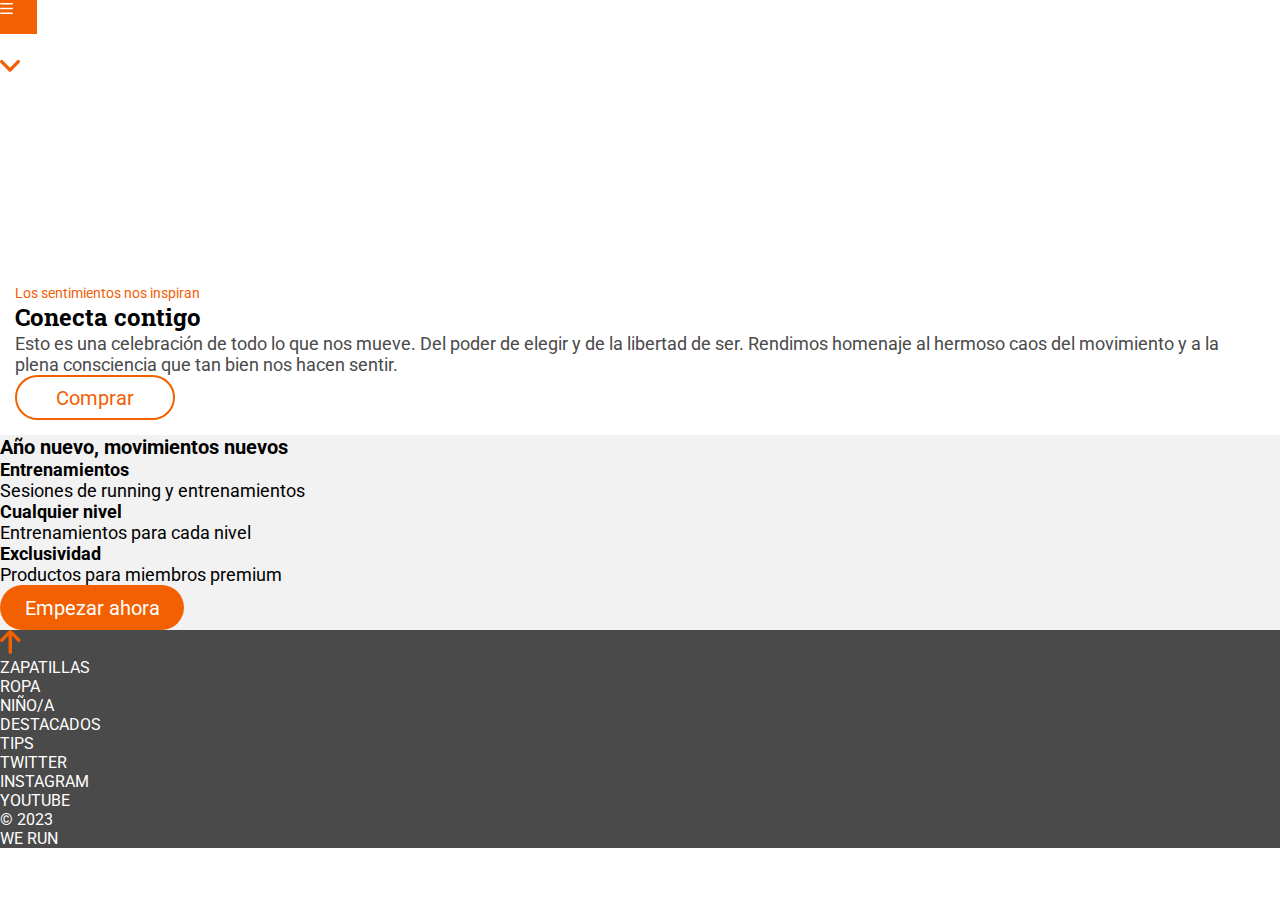
==== docs/index.html @ 023f64e9 "Deployed new version of the page to production" ====
<!DOCTYPE html>
<html lang="es">

<head>
    <meta charset="UTF-8">
    <meta name="viewport" content="width=device-width, initial-scale=1.0">
    <link rel="preconnect" href="https://fonts.googleapis.com">
    <link rel="preconnect" href="https://fonts.gstatic.com" crossorigin>
    <link href="https://fonts.googleapis.com/css2?family=Roboto+Slab:wght@700&family=Roboto:wght@300;400&display=swap"
        rel="stylesheet">
    
    
    <title>We love run</title>
  <link rel="stylesheet" href="./assets/index-9b8978bf.css">
</head>

<body>
    <header class="header">
    <nav class="header__nav">
        <img class="header__nav--img" src="./images/ico-menu.svg" alt="ico-menu">
    </nav>
    <div class="header__div">
        <h1 class="header__div--h1">Hasta un 50% de descuento</h1>
        <p class="header__div--p">Ya están aqui las ofertas de fin de temporada</p>
        <a href="#" class="circleTop"><img src="./images/ico-scroll-down.svg" alt="ico-scroll-down"></a>
    </div>
   
</header>
    <main>
        <section class="section">
    <div class="section__div">
        <p class="section__div--se">Los sentimientos nos inspiran</p>
        <h2 class="section__div--h2">Conecta contigo</h2>
        <p class="section__div--p">Esto es una celebración de todo lo que nos mueve. Del poder de elegir y de la libertad de ser. Rendimos homenaje al hermoso caos del movimiento y a la plena consciencia que tan bien nos hacen sentir.
        </p>
        <div class="section__div--a">
            <a href="#">Comprar</a>
        </div>
        
    </div>
</section>
        <section class="sectiontwo">
    <div class="box">
        <h3 class="box__h3">Año nuevo, movimientos nuevos</h3>
    </div>    
    <div class="box">
    <h4 class="box__h4">Entrenamientos</h4>
    <p class="box__p">Sesiones de running y entrenamientos</p>
</div>
    <div class="box">
    <h4 class="box__h4">Cualquier nivel</h4>
    <p class="box__p">Entrenamientos para cada nivel</p>
</div>
    <div class="box">
    <h4 class="box__h4">Exclusividad</h4>
    <p class="box__p">Productos para miembros premium</p>
</div>
    <div class="buttom">
        <a class="buttom__a" href="#">Empezar ahora</a>
    </div>
</section>

    </main>

    <footer class="footer">
    <div>
        <img src="./images/ico-arrow.svg" alt="ico-arrow">
    </div>
    <div>
        <ul>
            <li>Zapatillas</li>
            <li>Ropa</li>
            <li>Niño/a</li>
            <li>Destacados</li>
            <li>Tips</li>
        </ul>
    </div>
    <div>
        <ul>
            <li>Twitter</li>
            <li>Instagram</li>
            <li>YouTube</li>
        </ul>
    </div>
    <div>
        <p> &copy; 2023</p>
        <p>we run</p>
    </div>
</footer>

</body>

</html>
---- docs/assets/index-9b8978bf.css ----
*{box-sizing:border-box;margin:0;padding:0}.header{background-image:url(../images/cover.jpeg);background-size:cover;height:30vh;display:flex;flex-direction:column;justify-content:space-between}.header__nav{background-color:#f26002;height:34px;width:37px;position:fixed}.header__nav--img{height:11px}.header__div{height:fit-content;display:flex;flex-direction:column;color:#fff}.header__div--h1{font-family:Roboto Slab,serif;text-transform:uppercase;font-size:30px}.header__div--p{font-family:Roboto,sans-serif}.circleTop{background-color:#fff;height:37px;width:36px;border-radius:50%}.section{font-family:Roboto,sans-serif}.section__div{padding:15px}.section__div--se{color:#f26002;font-size:14px}.section__div--h2{font-family:Roboto Slab,serif;font-size:24px}.section__div--p{font-size:18px;color:#4a4a4a}.section__div--a{text-decoration:none;border:2px solid #f26002;border-radius:22.5px;height:45px;width:160px;display:flex;justify-content:center}.section__div--a>a{text-decoration:none;align-self:center;color:#f26002;font-size:20px}.sectiontwo{background-color:#f2f2f2}.box{font-family:Roboto,sans-serif;font-size:18px}.box__h3{font-size:20px}.buttom{width:184px;height:45px;background-color:#f26002;border-radius:22.5px;display:flex;justify-content:center;align-items:center}.buttom__a{text-decoration:none;color:#fff;font-family:Roboto,sans-serif;font-size:20px}.footer{background-color:#4a4a4a;color:#fff;font-family:Roboto,sans-serif;text-transform:uppercase}
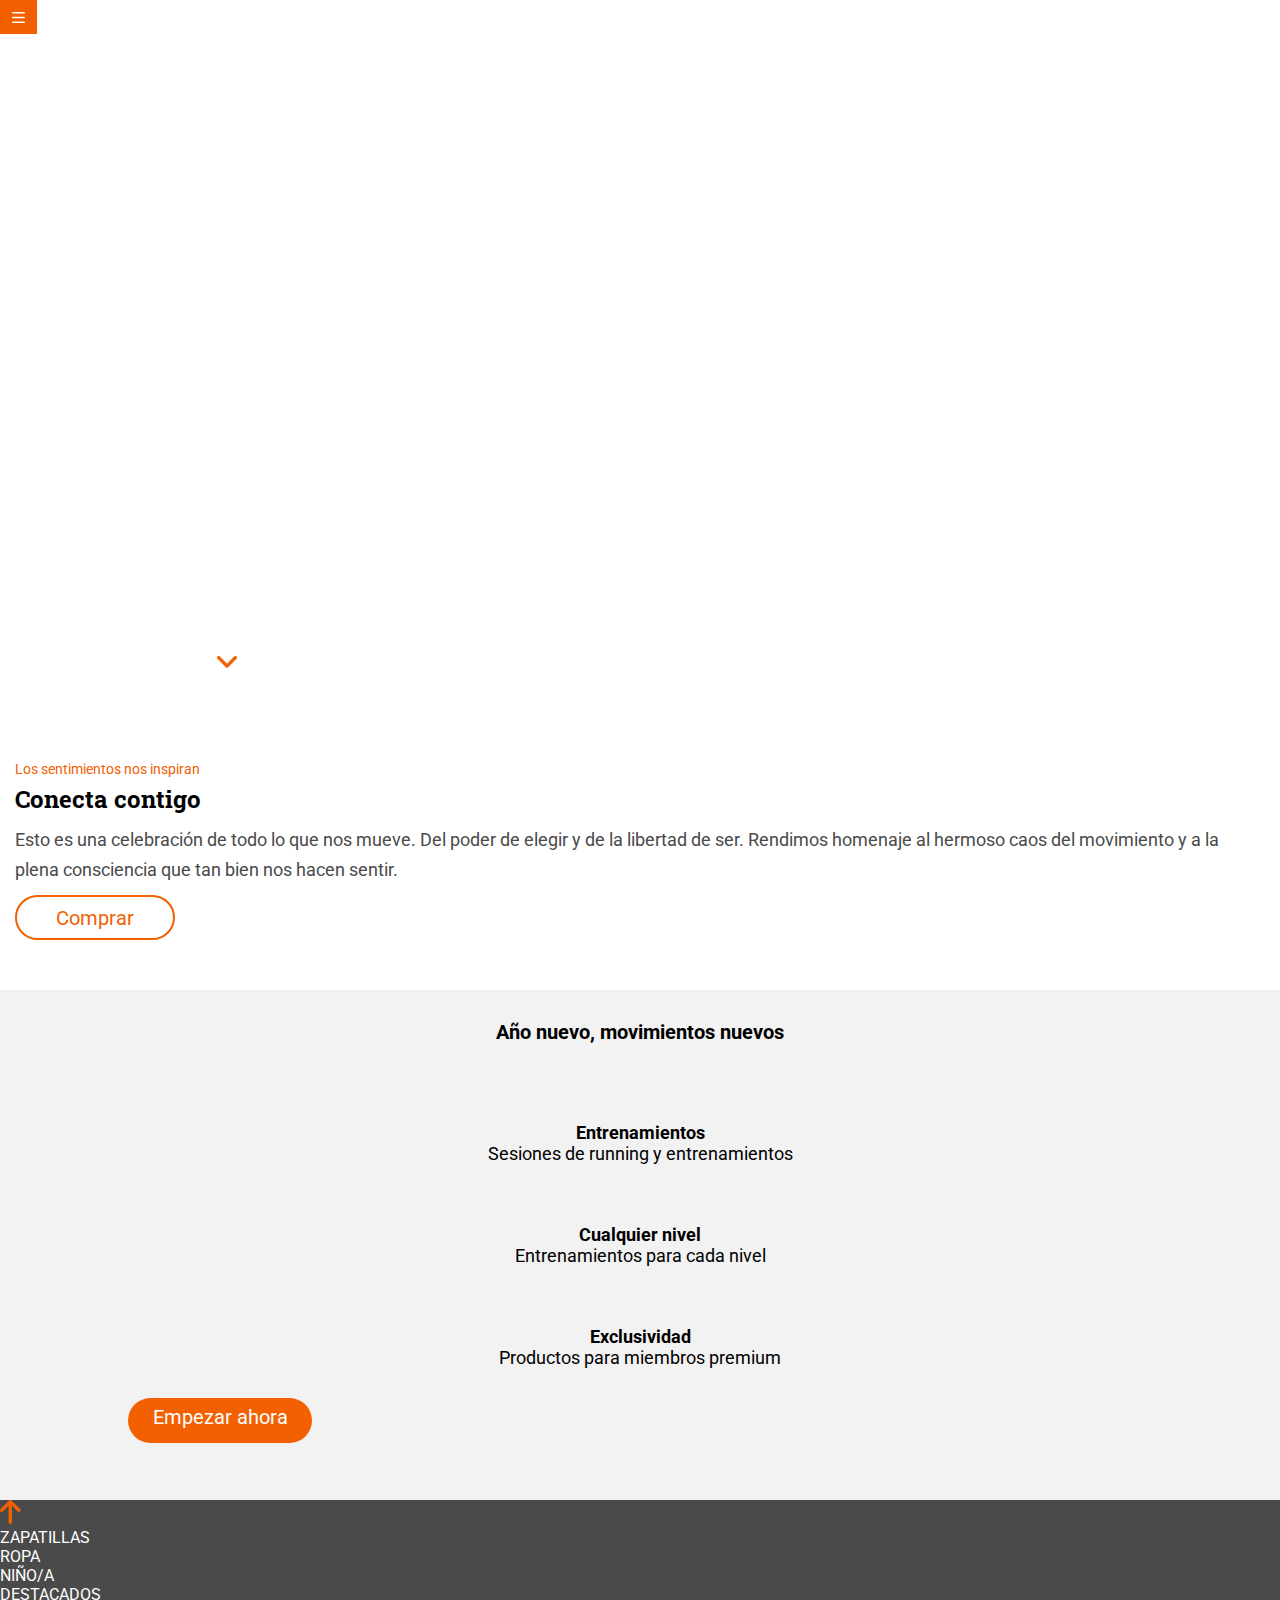
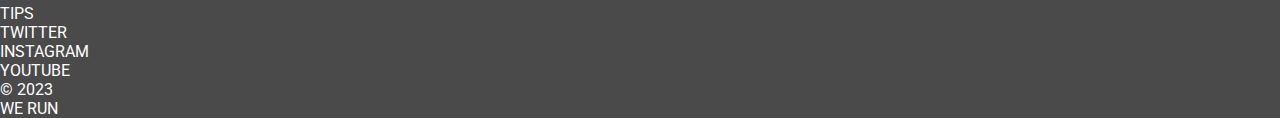
==== commit e2e84e4c: "Deployed new version of the page to production" ====
--- a/docs/index.html
+++ b/docs/index.html
@@ -9,9 +9,8 @@
     <link href="https://fonts.googleapis.com/css2?family=Roboto+Slab:wght@700&family=Roboto:wght@300;400&display=swap"
         rel="stylesheet">
     
-    
     <title>We love run</title>
-  <link rel="stylesheet" href="./assets/index-9b8978bf.css">
+  <link rel="stylesheet" href="./assets/index-42318f76.css">
 </head>
 
 <body>
@@ -22,9 +21,8 @@
     <div class="header__div">
         <h1 class="header__div--h1">Hasta un 50% de descuento</h1>
         <p class="header__div--p">Ya están aqui las ofertas de fin de temporada</p>
-        <a href="#" class="circleTop"><img src="./images/ico-scroll-down.svg" alt="ico-scroll-down"></a>
-    </div>
-   
+        <a href="https://adalab.es" class="circleTop"><img src="./images/ico-scroll-down.svg" alt="ico-scroll-down"></a>
+    </div>   
 </header>
     <main>
         <section class="section">
--- a/docs/assets/index-42318f76.css
+++ b/docs/assets/index-42318f76.css
@@ -0,0 +1 @@
+*{box-sizing:border-box;margin:0;padding:0}.header{background-image:url(../images/cover.jpeg);background-size:320%;background-position:40% 70%;background-repeat:no-repeat;display:flex;height:80vh}.header__nav{background-color:#f26002;height:34px;width:37px;position:fixed;display:flex;align-items:center;justify-content:center;align-self:baseline}.header__nav--img{height:11px}.header__div{color:#fff;display:flex;flex-direction:column;align-items:center;justify-content:flex-end;text-align:center;gap:15px}.header__div--h1{font-family:Roboto Slab,serif;text-transform:uppercase;font-size:30px;line-height:50px}.header__div--p{font-family:Roboto,sans-serif;line-height:20px}.circleTop{background-color:#fff;line-height:40px;height:37px;width:36px;border-radius:50%;margin-bottom:40px}.section{font-family:Roboto,sans-serif}.section__div{padding:34px 15px 50px;line-height:30px}.section__div--se{color:#f26002;font-size:14px}.section__div--h2{font-family:Roboto Slab,serif;font-size:24px;margin-bottom:11px}.section__div--p{font-size:18px;color:#4a4a4a}.section__div--a{text-decoration:none;border:2px solid #f26002;border-radius:22.5px;height:45px;width:160px;display:flex;justify-content:center;margin-top:10px}.section__div--a>a{text-decoration:none;align-self:center;color:#f26002;font-size:20px}.sectiontwo{background-color:#f2f2f2;display:grid;grid-template-columns:10% 1fr 10%;grid-template-rows:1fr 1fr 1fr 1fr 1fr;text-align:center}.box{grid-column:2/3;font-family:Roboto,sans-serif;padding:30px;font-size:18px}.box__h3{font-size:20px}.buttom{width:184px;height:45px;background-color:#f26002;border-radius:22.5px;grid-column:2/3;display:grid;grid-template-columns:5px 1fr 5px;grid-template-rows:7px 1fr 2px}.buttom__a{grid-column:2/3;grid-row:2/3;text-decoration:none;color:#fff;font-family:Roboto,sans-serif;font-size:20px}.footer{background-color:#4a4a4a;color:#fff;font-family:Roboto,sans-serif;text-transform:uppercase}
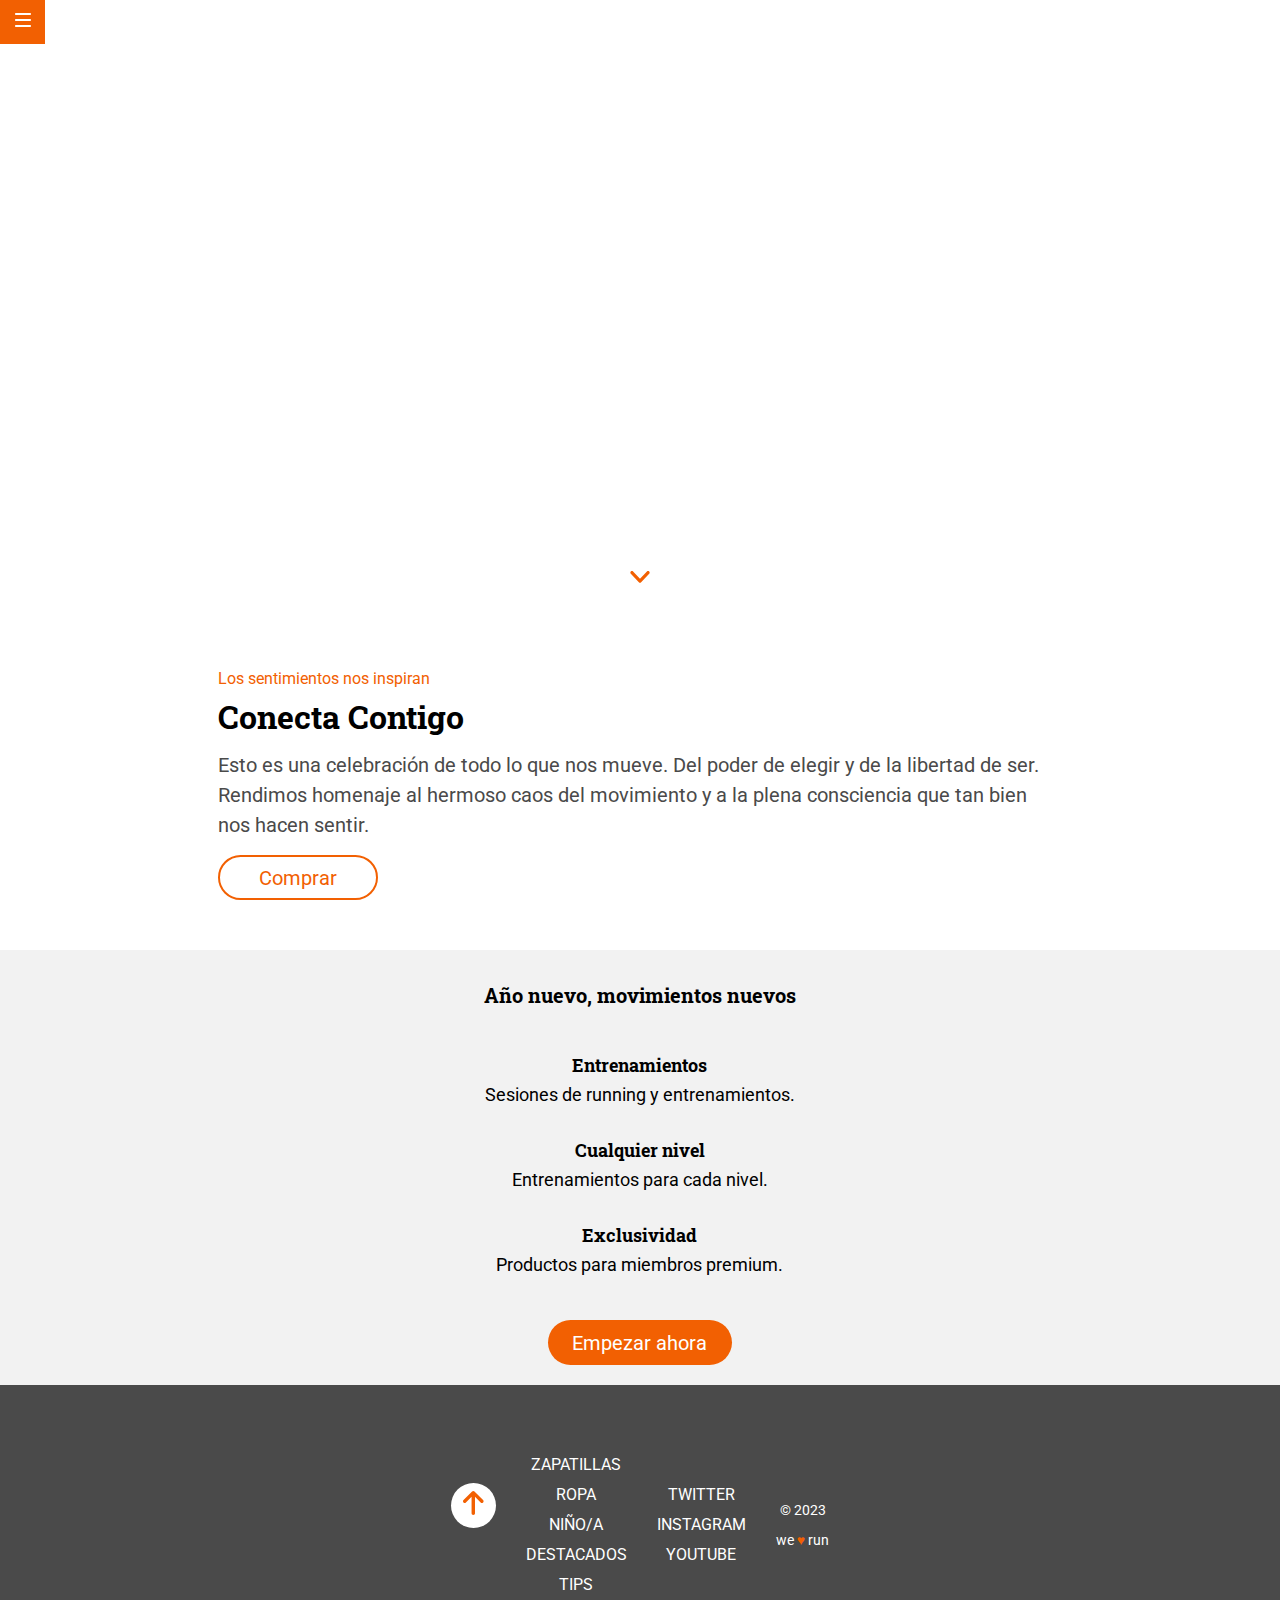
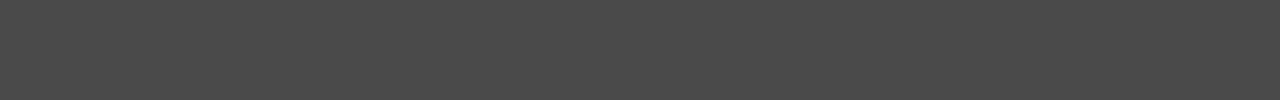
==== commit 534142dd: "Deployed new version of the page to production" ====
--- a/docs/index.html
+++ b/docs/index.html
@@ -10,21 +10,24 @@
         rel="stylesheet">
     
     <title>We love run</title>
-  <link rel="stylesheet" href="./assets/index-42318f76.css">
+  <link rel="stylesheet" href="./assets/index-a5584171.css">
 </head>
 
 <body>
     <header class="header">
     <nav class="header__nav">
-        <img class="header__nav--img" src="./images/ico-menu.svg" alt="ico-menu">
-    </nav>
-    <div class="header__div">
-        <h1 class="header__div--h1">Hasta un 50% de descuento</h1>
-        <p class="header__div--p">Ya están aqui las ofertas de fin de temporada</p>
-        <a href="https://adalab.es" class="circleTop"><img src="./images/ico-scroll-down.svg" alt="ico-scroll-down"></a>
-    </div>   
+        <a href="https://adalab.es" target="_blank"><img class="header__nav--img" src="./images/ico-menu.svg" alt="ico-menu"></a>
+    </nav> 
 </header>
     <main>
+        <section class="sectionhero" id="sectionheroid">
+    <div class="sectionhero__div">
+        <h1 class="sectionhero__div--h1">Hasta un 50% de descuento</h1>
+        <p class="sectionhero__div--p">Ya están aqui las ofertas de fin de temporada</p>
+        <a href="#section-two" class="sectionhero__div--circleTop"><img src="./images/ico-scroll-down.svg"
+                alt="ico-scroll-down" class="imgArrowTop"></a>
+    </div>
+</section>
         <section class="section">
     <div class="section__div">
         <p class="section__div--se">Los sentimientos nos inspiran</p>
@@ -32,57 +35,73 @@
         <p class="section__div--p">Esto es una celebración de todo lo que nos mueve. Del poder de elegir y de la libertad de ser. Rendimos homenaje al hermoso caos del movimiento y a la plena consciencia que tan bien nos hacen sentir.
         </p>
         <div class="section__div--a">
-            <a href="#">Comprar</a>
-        </div>
-        
+            <a href="https://adalab.es">Comprar</a>
+        </div>        
     </div>
 </section>
-        <section class="sectiontwo">
+        <section class="sectiontwo" id="section-two">
     <div class="box">
         <h3 class="box__h3">Año nuevo, movimientos nuevos</h3>
     </div>    
     <div class="box">
     <h4 class="box__h4">Entrenamientos</h4>
-    <p class="box__p">Sesiones de running y entrenamientos</p>
+    <p class="box__p">Sesiones de running y entrenamientos.</p>
 </div>
     <div class="box">
     <h4 class="box__h4">Cualquier nivel</h4>
-    <p class="box__p">Entrenamientos para cada nivel</p>
+    <p class="box__p">Entrenamientos para cada nivel.</p>
 </div>
     <div class="box">
     <h4 class="box__h4">Exclusividad</h4>
-    <p class="box__p">Productos para miembros premium</p>
+    <p class="box__p">Productos para miembros premium.</p>
 </div>
-    <div class="buttom">
-        <a class="buttom__a" href="#">Empezar ahora</a>
+    <div class="box">
+        <div class="box__buttom">
+            <a class="box__buttom--a" href="https://adalab.es">Empezar ahora</a>
+        </div>        
     </div>
 </section>
 
     </main>
 
     <footer class="footer">
-    <div>
-        <img src="./images/ico-arrow.svg" alt="ico-arrow">
+    <div class="circlebottom">
+        <a href="#sectionheroid" class="circlebottom__arrow"><img src="./images/ico-arrow.svg" alt="ico-arrow"></a>
     </div>
-    <div>
-        <ul>
+
+    <ul class="footer__cage">
+        <a class="footer__cage--alink" href="https://adalab.es" target="_blank">
             <li>Zapatillas</li>
+        </a>
+        <a class="footer__cage--alink" href="https://adalab.es" target="_blank">
             <li>Ropa</li>
+        </a>
+        <a class="footer__cage--alink" href="https://adalab.es" target="_blank">
             <li>Niño/a</li>
+        </a>
+        <a class="footer__cage--alink" href="https://adalab.es" target="_blank">
             <li>Destacados</li>
+        </a>
+        <a class="footer__cage--alink" href="https://adalab.es" target="_blank">
             <li>Tips</li>
-        </ul>
-    </div>
-    <div>
-        <ul>
+        </a>
+    </ul>
+
+    <ul class="footer__cage">
+        <a class="footer__cage--alink" href="https://adalab.es" target="_blank">
             <li>Twitter</li>
+        </a>
+        <a class="footer__cage--alink" href="https://adalab.es" target="_blank">
             <li>Instagram</li>
+        </a>
+        <a class="footer__cage--alink" href="https://adalab.es" target="_blank">
             <li>YouTube</li>
-        </ul>
-    </div>
-    <div>
-        <p> &copy; 2023</p>
-        <p>we run</p>
+        </a>
+    </ul>
+
+    <div class="footer__cage">
+        <p class="footer__cage--p"> &copy;  2023</p>
+        <p class="footer__cage--p">we <span class="heart">&#x2665;</span> run</p>
     </div>
 </footer>
 
--- a/docs/assets/index-a5584171.css
+++ b/docs/assets/index-a5584171.css
@@ -0,0 +1 @@
+*{box-sizing:border-box;margin:0;padding:0}.header__nav{background-color:#f26002;height:34px;width:37px;position:fixed;display:flex;align-items:center;justify-content:center}.header__nav--img{height:11px}@media (min-width: 321px){.header__nav--img{height:14px}}@media (min-width: 769px){.header__nav--img{height:14.3}}@media (min-width: 321px){.header__nav{height:44px;width:42px}}@media (min-width: 769px){.header__nav{width:45px}}.sectionhero{background-image:url(../images/cover.jpeg);background-size:cover;background-position:40% 40%;height:70vh;color:#fff;display:flex;align-items:flex-end;justify-content:center}.sectionhero__div{display:flex;flex-direction:column;align-items:center;justify-content:flex-end;text-align:center;flex-wrap:wrap;padding-bottom:30px}.sectionhero__div--h1{font-family:Roboto Slab,serif;text-transform:uppercase;font-size:30px;line-height:50px}@media (min-width: 768px){.sectionhero__div--h1{font-size:75px;line-height:100px}}@media (min-width: 1024px){.sectionhero__div--h1{font-size:100px;line-height:132px}}.sectionhero__div--p{font-family:Roboto,sans-serif;padding-bottom:15px;line-height:19px}@media (min-width: 768px){.sectionhero__div--p{font-size:24px;line-height:28px}}.sectionhero__div--circleTop{width:38px;height:35px;background-color:#fff;border-radius:50%;display:flex;justify-content:center;align-items:center;align-self:center;text-align:center}.sectionhero__div--circleTop>img{width:16px}@media (min-width: 768px){.sectionhero__div--circleTop>img{width:18.9px;height:11.7px}}@media (min-width: 1024px){.sectionhero__div--circleTop>img{width:20.5px;height:11.9px}}@media (min-width: 768px){.sectionhero__div--circleTop{width:42.5px;height:45px}}@media (min-width: 1024px){.sectionhero__div--circleTop{width:46.2px;height:45.9px}}.section{font-family:Roboto,sans-serif;padding-left:5px;display:flex;justify-content:center}@media (min-width: 768px){.section{padding:0 25px 0 20px}}.section__div{padding:34px 15px 50px;line-height:30px}@media (min-width: 768px){.section__div{width:690px}}@media (min-width: 1024px){.section__div{width:869px}}.section__div--se{color:#f26002;font-size:14px}@media (min-width: 768px){.section__div--se{font-size:16px;line-height:30px}}.section__div--h2{font-family:Roboto Slab,serif;font-size:24px;margin-bottom:11px;text-transform:capitalize}@media (min-width: 768px){.section__div--h2{font-size:32px;line-height:45px}}.section__div--p{font-size:18px;color:#4a4a4a;padding-bottom:5px}@media (min-width: 768px){.section__div--p{font-size:20px;line-height:30px}}.section__div--a{text-decoration:none;border:2px solid #f26002;border-radius:22.5px;height:45px;width:160px;display:flex;justify-content:center;margin-top:10px}.section__div--a>a{text-decoration:none;align-self:center;color:#f26002;font-size:20px}.sectiontwo{background-color:#f2f2f2;display:grid;grid-template-columns:15% 1fr 15%;grid-template-rows:1fr 1fr 1fr 1fr 1fr;text-align:center;padding-bottom:10px}@media (min-width: 320px){.sectiontwo{grid-template-columns:1fr 1fr 1fr;grid-template-rows:1fr 1fr 1fr}}.box{grid-column:2/3;font-family:Roboto,sans-serif;padding:10px;font-size:18px;line-height:30px;text-align:center}.box__h3{font-size:20px;font-family:Roboto Slab,serif;margin-top:20px}.box__h4{font-family:Roboto Slab,serif;margin-top:5px}@media (min-width: 320px){.box__h4{grid-row:1/4}}.box__buttom{grid-column:2/3;display:flex;align-items:center;justify-content:center;margin-top:20px}.box__buttom--a{text-decoration:none;color:#fff;font-size:20px;width:184px;height:45px;background-color:#f26002;border-radius:22.5px;display:flex;align-items:center;justify-content:center}.footer{background-color:#4a4a4a;color:#fff;font-family:Roboto,sans-serif;text-transform:uppercase;text-align:center;display:flex;flex-direction:column;align-items:center;line-height:30px;gap:30px;padding-bottom:35px}@media (min-width: 321px){.footer{height:35vh;flex-direction:row;justify-content:center}}.footer__cage{display:flex;flex-direction:column}.footer__cage--alink{text-decoration:none;color:#fff}.footer__cage--alink>li{list-style:none}.footer__cage--p{font-size:14px;text-transform:lowercase}.circlebottom{width:45px;height:45px;background-color:#fff;border-radius:50%;display:flex;justify-content:center;align-items:center;transform:translateY(-20px)}.circlebottom__arrow{padding-top:5px;align-self:center}.heart{color:#f26002}
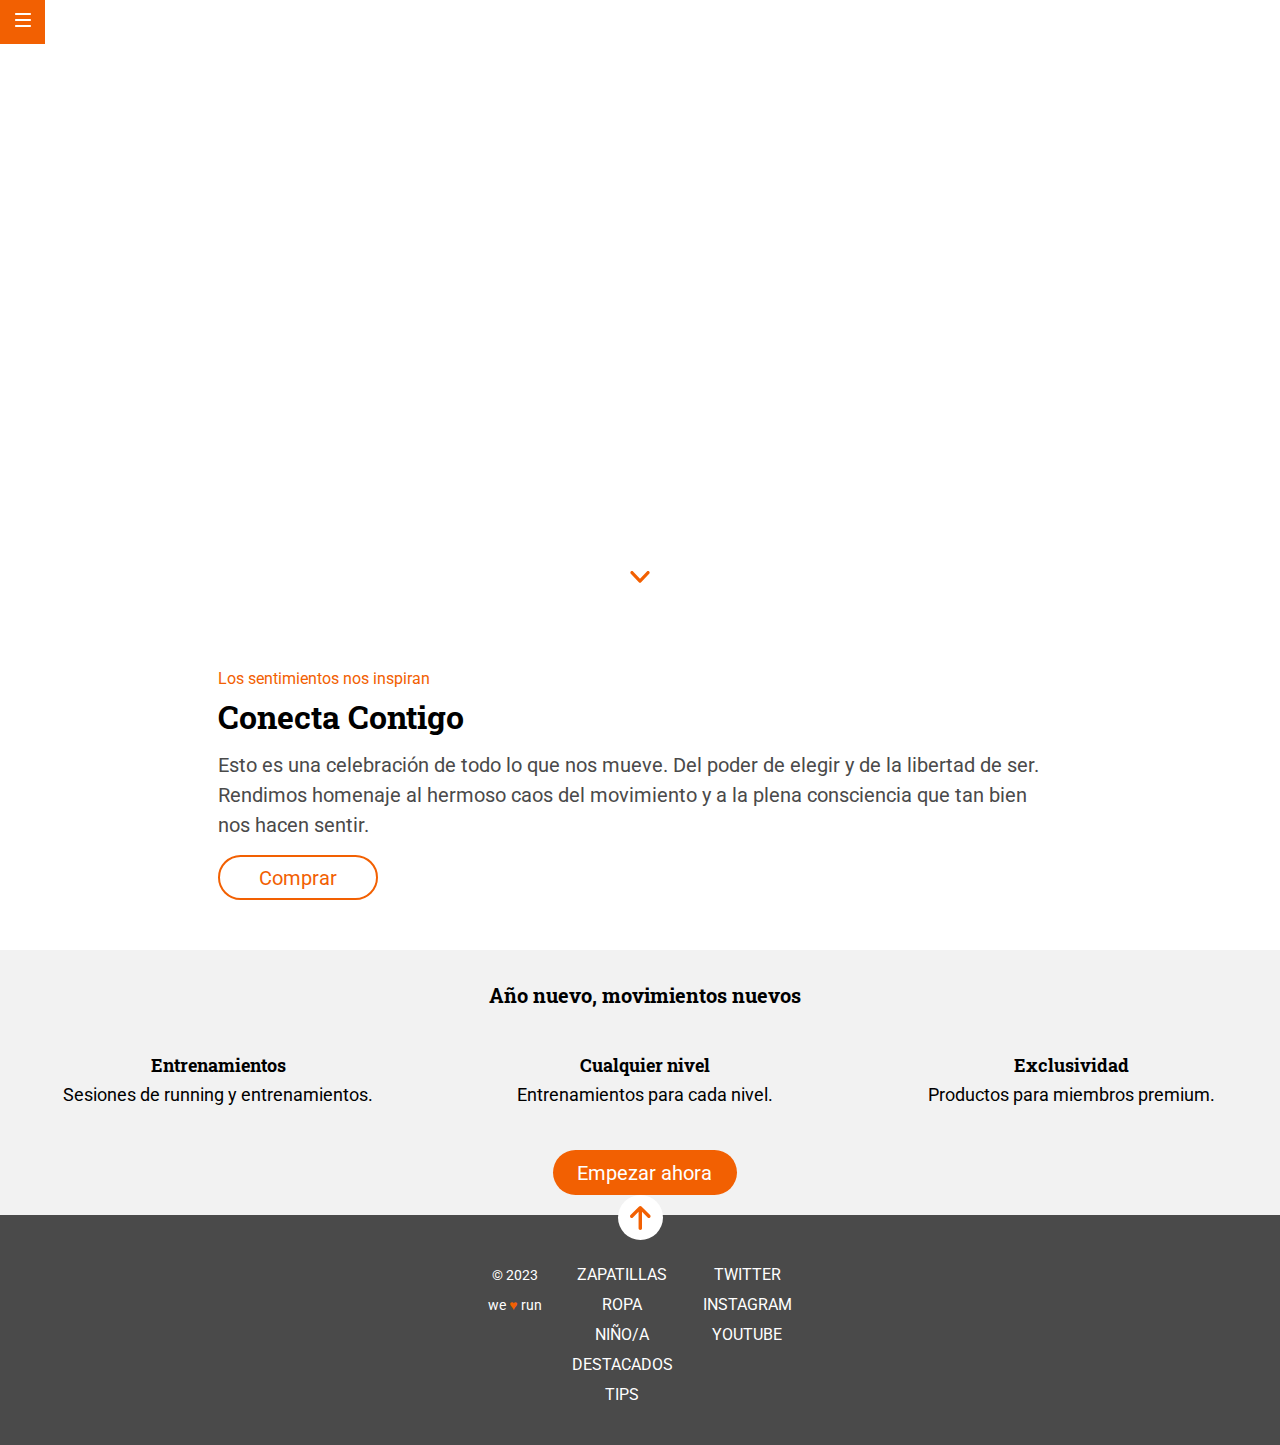
==== commit bbe75549: "Deployed new version of the page to production" ====
--- a/docs/index.html
+++ b/docs/index.html
@@ -10,7 +10,7 @@
         rel="stylesheet">
     
     <title>We love run</title>
-  <link rel="stylesheet" href="./assets/index-a5584171.css">
+  <link rel="stylesheet" href="./assets/index-1c870975.css">
 </head>
 
 <body>
@@ -40,22 +40,22 @@
     </div>
 </section>
         <section class="sectiontwo" id="section-two">
-    <div class="box">
+    <div class="box gridone">
         <h3 class="box__h3">Año nuevo, movimientos nuevos</h3>
     </div>    
-    <div class="box">
+    <div class="box gridtwo">
     <h4 class="box__h4">Entrenamientos</h4>
     <p class="box__p">Sesiones de running y entrenamientos.</p>
 </div>
-    <div class="box">
+    <div class="box gridtwo">
     <h4 class="box__h4">Cualquier nivel</h4>
     <p class="box__p">Entrenamientos para cada nivel.</p>
 </div>
-    <div class="box">
+    <div class="box gridtwo">
     <h4 class="box__h4">Exclusividad</h4>
     <p class="box__p">Productos para miembros premium.</p>
 </div>
-    <div class="box">
+    <div class="box gridthree">
         <div class="box__buttom">
             <a class="box__buttom--a" href="https://adalab.es">Empezar ahora</a>
         </div>        
@@ -64,44 +64,46 @@
 
     </main>
 
-    <footer class="footer">
+    <footer class="bigfooter">
     <div class="circlebottom">
         <a href="#sectionheroid" class="circlebottom__arrow"><img src="./images/ico-arrow.svg" alt="ico-arrow"></a>
     </div>
+    <div class="footer">
 
-    <ul class="footer__cage">
-        <a class="footer__cage--alink" href="https://adalab.es" target="_blank">
-            <li>Zapatillas</li>
-        </a>
-        <a class="footer__cage--alink" href="https://adalab.es" target="_blank">
-            <li>Ropa</li>
-        </a>
-        <a class="footer__cage--alink" href="https://adalab.es" target="_blank">
-            <li>Niño/a</li>
-        </a>
-        <a class="footer__cage--alink" href="https://adalab.es" target="_blank">
-            <li>Destacados</li>
-        </a>
-        <a class="footer__cage--alink" href="https://adalab.es" target="_blank">
-            <li>Tips</li>
-        </a>
-    </ul>
+        <ul class="footer__cage">
+            <a class="footer__cage--alink" href="https://adalab.es" target="_blank">
+                <li>Zapatillas</li>
+            </a>
+            <a class="footer__cage--alink" href="https://adalab.es" target="_blank">
+                <li>Ropa</li>
+            </a>
+            <a class="footer__cage--alink" href="https://adalab.es" target="_blank">
+                <li>Niño/a</li>
+            </a>
+            <a class="footer__cage--alink" href="https://adalab.es" target="_blank">
+                <li>Destacados</li>
+            </a>
+            <a class="footer__cage--alink" href="https://adalab.es" target="_blank">
+                <li>Tips</li>
+            </a>
+        </ul>
 
-    <ul class="footer__cage">
-        <a class="footer__cage--alink" href="https://adalab.es" target="_blank">
-            <li>Twitter</li>
-        </a>
-        <a class="footer__cage--alink" href="https://adalab.es" target="_blank">
-            <li>Instagram</li>
-        </a>
-        <a class="footer__cage--alink" href="https://adalab.es" target="_blank">
-            <li>YouTube</li>
-        </a>
-    </ul>
+        <ul class="footer__cage">
+            <a class="footer__cage--alink" href="https://adalab.es" target="_blank">
+                <li>Twitter</li>
+            </a>
+            <a class="footer__cage--alink" href="https://adalab.es" target="_blank">
+                <li>Instagram</li>
+            </a>
+            <a class="footer__cage--alink" href="https://adalab.es" target="_blank">
+                <li>YouTube</li>
+            </a>
+        </ul>
 
-    <div class="footer__cage">
-        <p class="footer__cage--p"> &copy;  2023</p>
-        <p class="footer__cage--p">we <span class="heart">&#x2665;</span> run</p>
+        <div class="footer__cage order">
+            <p class="footer__cage--p"> &copy; 2023</p>
+            <p class="footer__cage--p">we <span class="heart">&#x2665;</span> run</p>
+        </div>
     </div>
 </footer>
 
--- a/docs/assets/index-1c870975.css
+++ b/docs/assets/index-1c870975.css
@@ -0,0 +1 @@
+*{box-sizing:border-box;margin:0;padding:0}.header__nav{background-color:#f26002;height:34px;width:37px;position:fixed;display:flex;align-items:center;justify-content:center}.header__nav--img{height:11px}@media (min-width: 321px){.header__nav--img{height:14px}}@media (min-width: 769px){.header__nav--img{height:14.3}}@media (min-width: 321px){.header__nav{height:44px;width:42px}}@media (min-width: 769px){.header__nav{width:45px}}.sectionhero{background-image:url(../images/cover.jpeg);background-size:cover;background-position:40% 40%;height:70vh;color:#fff;display:flex;align-items:flex-end;justify-content:center}.sectionhero__div{display:flex;flex-direction:column;align-items:center;justify-content:flex-end;text-align:center;flex-wrap:wrap;padding-bottom:30px}.sectionhero__div--h1{font-family:Roboto Slab,serif;text-transform:uppercase;font-size:30px;line-height:50px}@media (min-width: 768px){.sectionhero__div--h1{font-size:75px;line-height:100px}}@media (min-width: 1024px){.sectionhero__div--h1{font-size:100px;line-height:132px}}.sectionhero__div--p{font-family:Roboto,sans-serif;padding-bottom:15px;line-height:19px}@media (min-width: 768px){.sectionhero__div--p{font-size:24px;line-height:28px}}.sectionhero__div--circleTop{width:38px;height:35px;background-color:#fff;border-radius:50%;display:flex;justify-content:center;align-items:center;align-self:center;text-align:center}.sectionhero__div--circleTop>img{width:16px}@media (min-width: 768px){.sectionhero__div--circleTop>img{width:18.9px;height:11.7px}}@media (min-width: 1024px){.sectionhero__div--circleTop>img{width:20.5px;height:11.9px}}@media (min-width: 768px){.sectionhero__div--circleTop{width:42.5px;height:45px}}@media (min-width: 1024px){.sectionhero__div--circleTop{width:46.2px;height:45.9px}}.section{font-family:Roboto,sans-serif;padding-left:5px;display:flex;justify-content:center}@media (min-width: 768px){.section{padding:0 25px 0 20px}}.section__div{padding:34px 15px 50px;line-height:30px}@media (min-width: 768px){.section__div{width:690px}}@media (min-width: 1024px){.section__div{width:869px}}.section__div--se{color:#f26002;font-size:14px}@media (min-width: 768px){.section__div--se{font-size:16px;line-height:30px}}.section__div--h2{font-family:Roboto Slab,serif;font-size:24px;margin-bottom:11px;text-transform:capitalize}@media (min-width: 768px){.section__div--h2{font-size:32px;line-height:45px}}.section__div--p{font-size:18px;color:#4a4a4a;padding-bottom:5px}@media (min-width: 768px){.section__div--p{font-size:20px;line-height:30px}}.section__div--a{text-decoration:none;border:2px solid #f26002;border-radius:22.5px;height:45px;width:160px;display:flex;justify-content:center;margin-top:10px}.section__div--a>a{text-decoration:none;align-self:center;color:#f26002;font-size:20px}.sectiontwo{background-color:#f2f2f2;display:grid;grid-template-columns:1fr;grid-template-rows:1fr 1fr 1fr 1fr 1fr;text-align:center;padding-bottom:10px}@media (min-width: 768px){.sectiontwo{grid-template-columns:1fr 1fr 1fr;grid-template-rows:1fr 1fr 1fr}}.box{font-family:Roboto,sans-serif;padding:10px 40px 10px 50px;font-size:18px;line-height:30px;text-align:center}.box__h3{font-size:20px;font-family:Roboto Slab,serif;margin-top:20px}.box__h4{font-family:Roboto Slab,serif;margin-top:5px}.box__buttom{grid-column:2/3;display:flex;align-items:center;justify-content:center;margin-top:20px}.box__buttom--a{text-decoration:none;color:#fff;font-size:20px;width:184px;height:45px;background-color:#f26002;border-radius:22.5px;display:flex;align-items:center;justify-content:center}@media (min-width: 768px){.gridone{grid-column:2/3}.gridtwo{grid-row:2/3}.gridthree{grid-column:2/3}}.bigfooter{background-color:#4a4a4a;display:flex;flex-direction:column;align-items:center}.footer{color:#fff;font-family:Roboto,sans-serif;text-transform:uppercase;text-align:center;line-height:30px;gap:30px;padding-bottom:35px}@media (min-width: 768px){.footer{display:flex;flex-direction:row;justify-content:center}}.footer__cage{display:flex;flex-direction:column}.footer__cage--alink{text-decoration:none;color:#fff}.footer__cage--alink>li{list-style:none}.footer__cage--p{font-size:14px;text-transform:lowercase}@media (min-width: 768px){.order{order:-1}}.circlebottom{width:45px;height:45px;background-color:#fff;border-radius:50%;display:flex;justify-content:center;align-items:center;transform:translateY(-20px)}.circlebottom__arrow{padding-top:5px;align-self:center}.heart{color:#f26002}
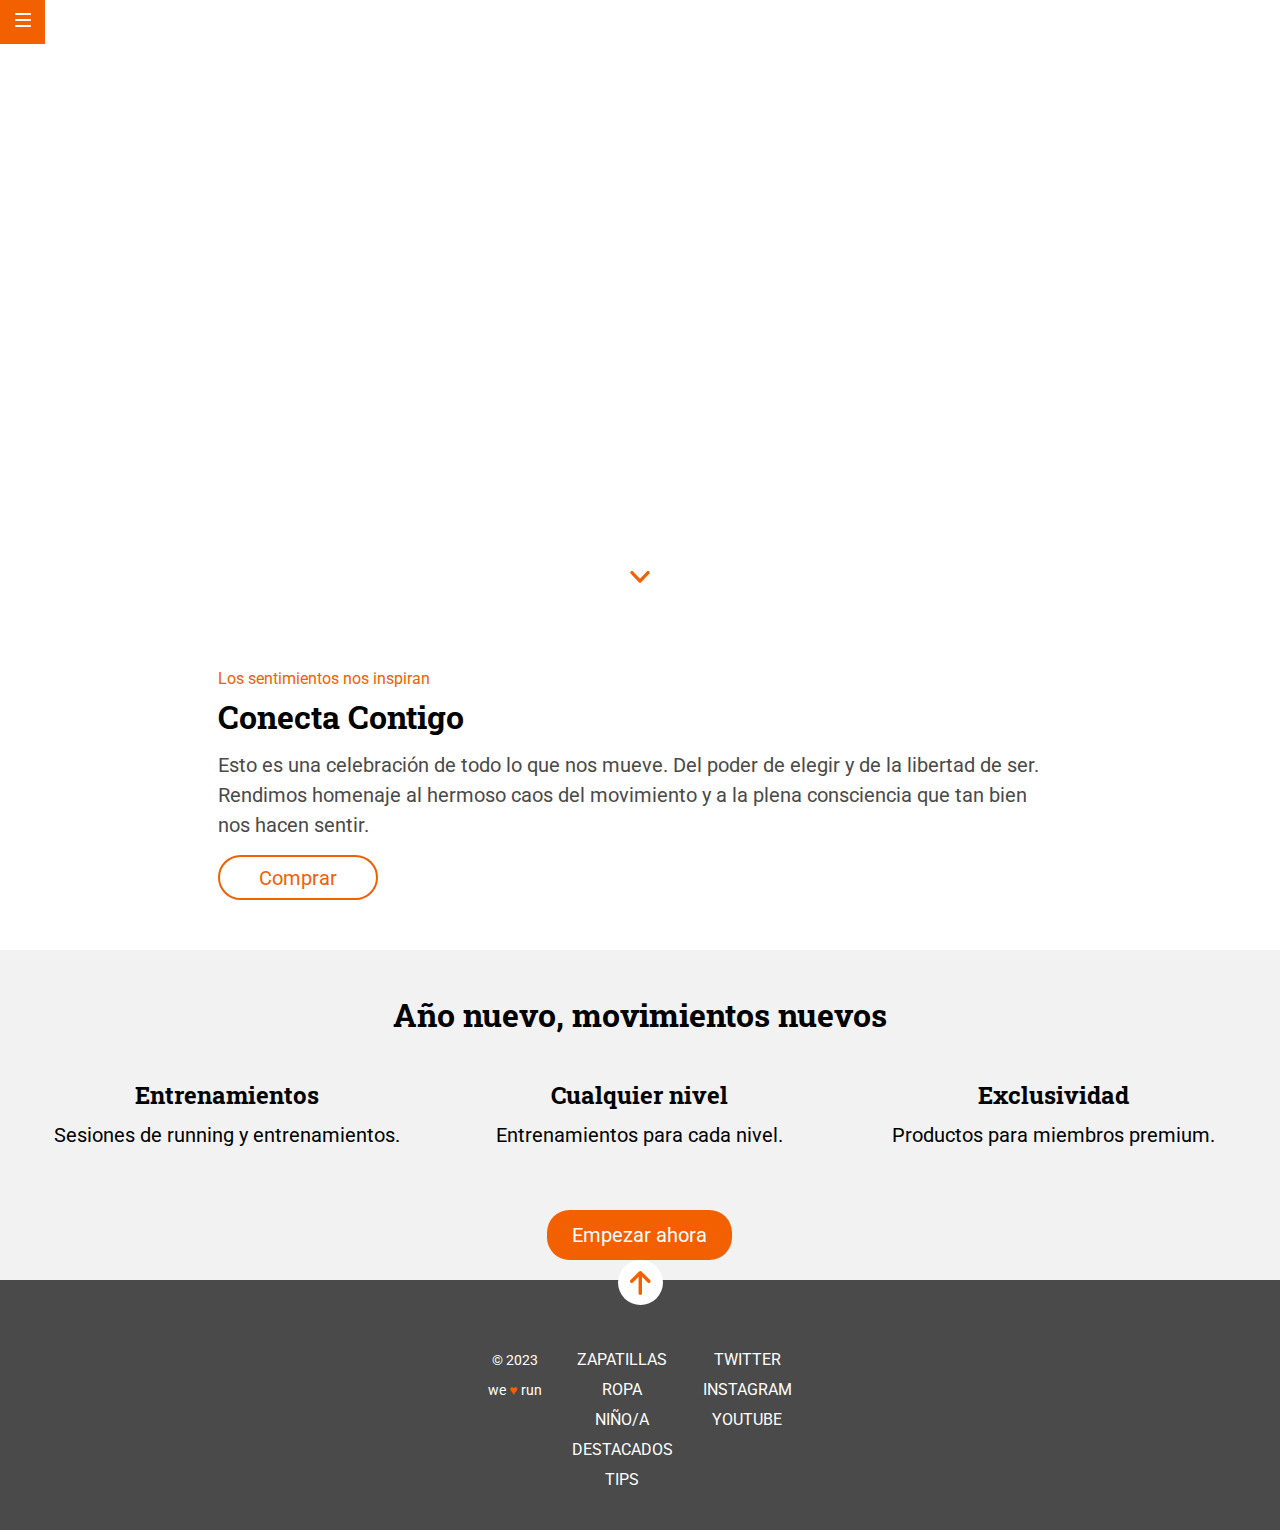
==== commit fae8fa03: "Deployed new version of the page to production" ====
--- a/docs/index.html
+++ b/docs/index.html
@@ -10,7 +10,7 @@
         rel="stylesheet">
     
     <title>We love run</title>
-  <link rel="stylesheet" href="./assets/index-1c870975.css">
+  <link rel="stylesheet" href="./assets/index-b7d2f366.css">
 </head>
 
 <body>
--- a/docs/assets/index-b7d2f366.css
+++ b/docs/assets/index-b7d2f366.css
@@ -0,0 +1 @@
+*{box-sizing:border-box;margin:0;padding:0}.header__nav{background-color:#f26002;height:34px;width:37px;position:fixed;display:flex;align-items:center;justify-content:center}.header__nav--img{height:11px}@media (min-width: 321px){.header__nav--img{height:14px}}@media (min-width: 769px){.header__nav--img{height:14.3}}@media (min-width: 321px){.header__nav{height:44px;width:42px}}@media (min-width: 769px){.header__nav{width:45px}}.sectionhero{background-image:url(../images/cover.jpeg);background-size:cover;background-position:40% 40%;height:70vh;color:#fff;display:flex;align-items:flex-end;justify-content:center}.sectionhero__div{display:flex;flex-direction:column;align-items:center;justify-content:flex-end;text-align:center;flex-wrap:wrap;padding-bottom:30px}.sectionhero__div--h1{font-family:Roboto Slab,serif;text-transform:uppercase;font-size:30px;line-height:50px}@media (min-width: 768px){.sectionhero__div--h1{font-size:75px;line-height:100px}}@media (min-width: 1024px){.sectionhero__div--h1{font-size:100px;line-height:132px}}.sectionhero__div--p{font-family:Roboto,sans-serif;padding-bottom:15px;line-height:19px}@media (min-width: 768px){.sectionhero__div--p{font-size:24px;line-height:28px}}.sectionhero__div--circleTop{width:38px;height:35px;background-color:#fff;border-radius:50%;display:flex;justify-content:center;align-items:center;align-self:center;text-align:center}.sectionhero__div--circleTop>img{width:16px}@media (min-width: 768px){.sectionhero__div--circleTop>img{width:18.9px;height:11.7px}}@media (min-width: 1024px){.sectionhero__div--circleTop>img{width:20.5px;height:11.9px}}@media (min-width: 768px){.sectionhero__div--circleTop{width:42.5px;height:45px}}@media (min-width: 1024px){.sectionhero__div--circleTop{width:46.2px;height:45.9px}}.section{font-family:Roboto,sans-serif;padding-left:5px;display:flex;justify-content:center}@media (min-width: 768px){.section{padding:0 25px 0 20px}}.section__div{padding:34px 15px 50px;line-height:30px}@media (min-width: 768px){.section__div{width:690px}}@media (min-width: 1024px){.section__div{width:869px}}.section__div--se{color:#f26002;font-size:14px}@media (min-width: 768px){.section__div--se{font-size:16px;line-height:30px}}.section__div--h2{font-family:Roboto Slab,serif;font-size:24px;margin-bottom:11px;text-transform:capitalize}@media (min-width: 768px){.section__div--h2{font-size:32px;line-height:45px}}.section__div--p{font-size:18px;color:#4a4a4a;padding-bottom:5px}@media (min-width: 768px){.section__div--p{font-size:20px;line-height:30px}}.section__div--a{text-decoration:none;border:2px solid #f26002;border-radius:22.5px;height:45px;width:160px;display:flex;justify-content:center;margin-top:10px}.section__div--a>a{text-decoration:none;align-self:center;color:#f26002;font-size:20px}.sectiontwo{background-color:#f2f2f2;display:grid;grid-template-columns:1fr;grid-template-rows:1fr 1fr 1fr 1fr 1fr;text-align:center;padding-bottom:10px}@media (min-width: 768px){.sectiontwo{grid-template-columns:1fr 1fr 1fr;grid-template-rows:1fr 1fr 1fr;padding:0 20px}}.box{font-family:Roboto,sans-serif;padding:10px 40px;font-size:18px;line-height:30px;text-align:center}@media (min-width: 768px){.box{padding:20px 0}}.box__h3{font-size:20px;font-family:Roboto Slab,serif;padding-top:10px}@media (min-width: 768px){.box__h3{font-size:28px}}@media (min-width: 1024px){.box__h3{font-size:32px}}.box__h4{font-family:Roboto Slab,serif}@media (min-width: 768px){.box__h4{font-size:24px}}@media (min-width: 768px){.box__p{font-size:20px;padding:10px 5px 0 8px}}@media (min-width: 1024px){.box__p{padding:10px 0 0}}.box__buttom{grid-column:2/3;display:flex;align-items:center;justify-content:center;margin-top:20px}.box__buttom--a{text-decoration:none;color:#fff;font-size:20px;height:45px;background-color:#f26002;border:25px solid #f26002;border-radius:22.5px;display:flex;align-items:center;justify-content:center}@media (min-width: 768px){.gridone{grid-column:span 3;padding-top:40px}.gridtwo{grid-row:2/3}.gridthree{grid-column:2/3}}.bigfooter{background-color:#4a4a4a;display:flex;flex-direction:column;align-items:center}.footer{color:#fff;font-family:Roboto,sans-serif;text-transform:uppercase;text-align:center;line-height:30px;display:flex;flex-direction:column;gap:30px;padding-top:20px;padding-bottom:35px}@media (min-width: 768px){.footer{flex-direction:row;justify-content:center}}.footer__cage{display:flex;flex-direction:column}.footer__cage--alink{text-decoration:none;color:#fff}.footer__cage--alink>li{list-style:none}.footer__cage--p{font-size:14px;text-transform:lowercase}@media (min-width: 768px){.order{order:-1}}.circlebottom{width:45px;height:45px;background-color:#fff;border-radius:50%;display:flex;justify-content:center;align-items:center;transform:translateY(-20px)}.circlebottom__arrow{padding-top:5px;align-self:center}.heart{color:#f26002}
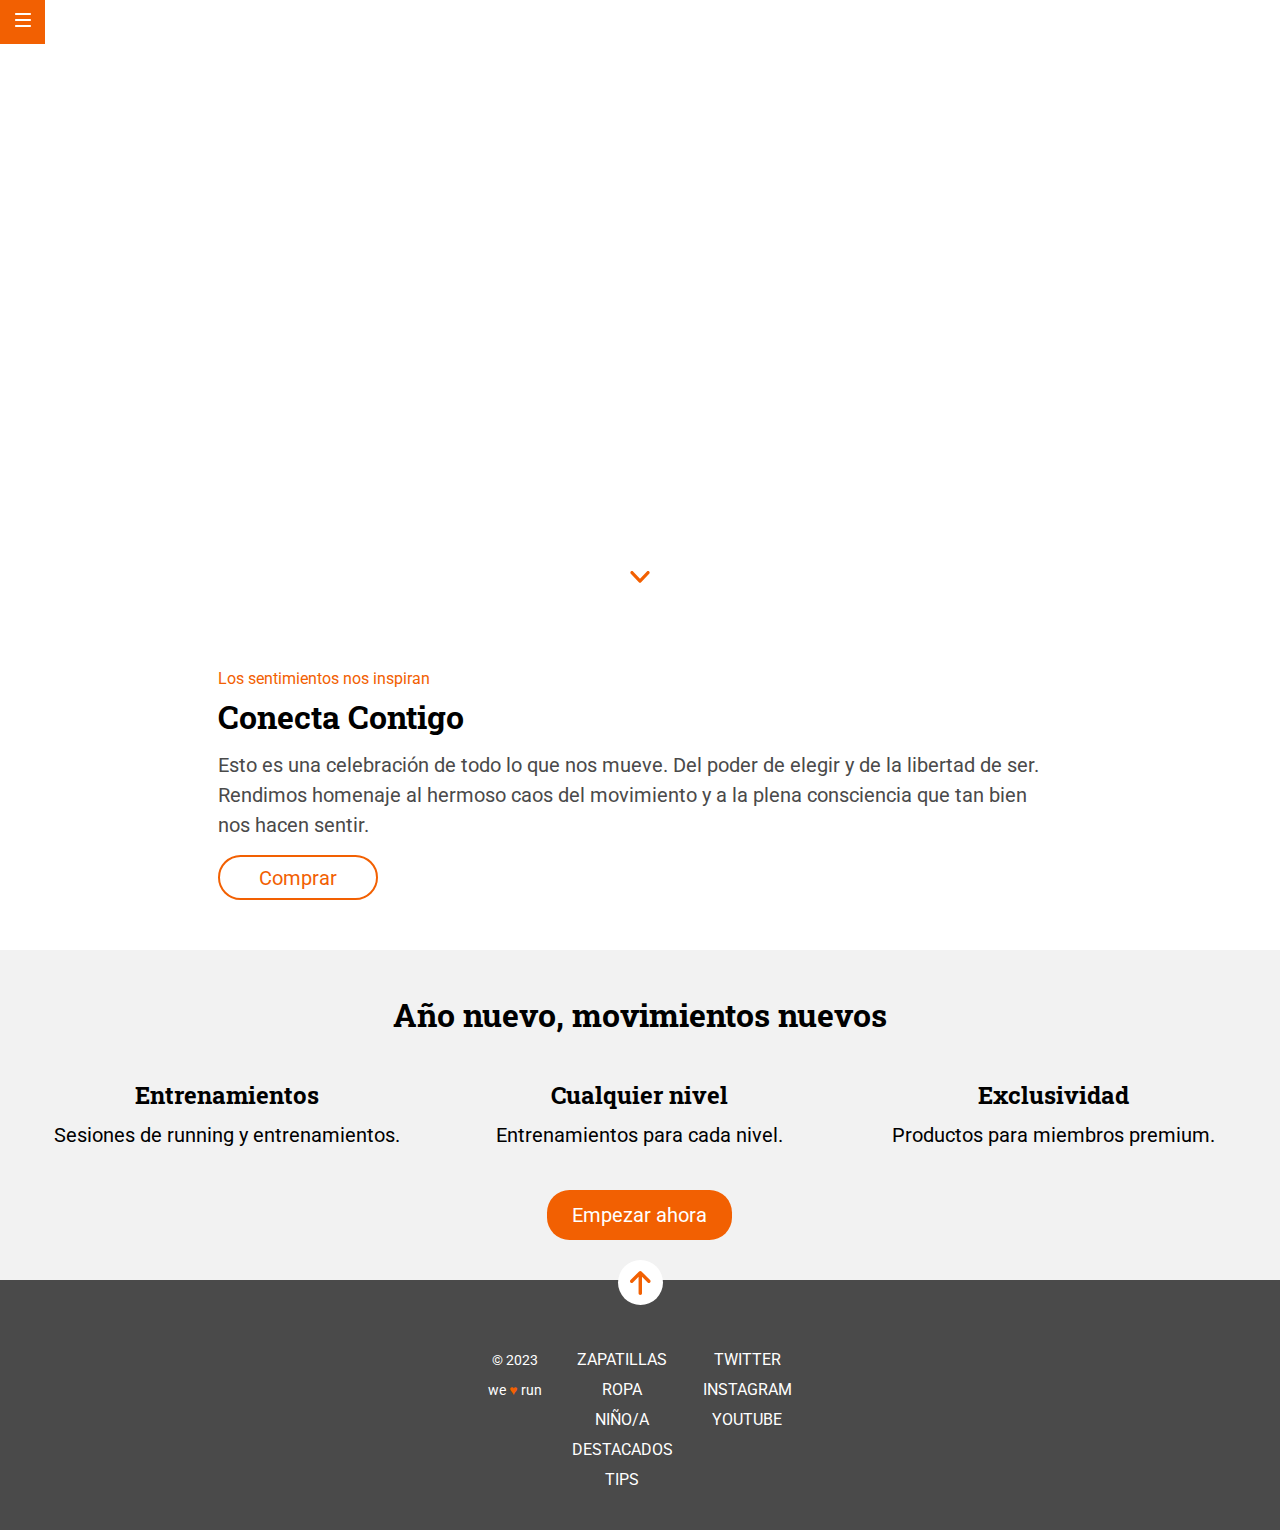
==== commit 244505db: "Deployed new version of the page to production" ====
--- a/docs/index.html
+++ b/docs/index.html
@@ -10,7 +10,7 @@
         rel="stylesheet">
     
     <title>We love run</title>
-  <link rel="stylesheet" href="./assets/index-b7d2f366.css">
+  <link rel="stylesheet" href="./assets/index-1ae83351.css">
 </head>
 
 <body>
--- a/docs/assets/index-1ae83351.css
+++ b/docs/assets/index-1ae83351.css
@@ -0,0 +1 @@
+*{box-sizing:border-box;margin:0;padding:0}.header__nav{background-color:#f26002;height:34px;width:37px;position:fixed;display:flex;align-items:center;justify-content:center}.header__nav--img{height:11px}@media (min-width: 321px){.header__nav--img{height:14px}}@media (min-width: 769px){.header__nav--img{height:14.3}}@media (min-width: 321px){.header__nav{height:44px;width:42px}}@media (min-width: 769px){.header__nav{width:45px}}.sectionhero{background-image:url(../images/cover.jpeg);background-size:cover;background-position:40% 40%;height:70vh;color:#fff;display:flex;align-items:flex-end;justify-content:center}.sectionhero__div{display:flex;flex-direction:column;align-items:center;justify-content:flex-end;text-align:center;flex-wrap:wrap;padding-bottom:30px}.sectionhero__div--h1{font-family:Roboto Slab,serif;text-transform:uppercase;font-size:30px;line-height:50px}@media (min-width: 768px){.sectionhero__div--h1{font-size:75px;line-height:100px}}@media (min-width: 1024px){.sectionhero__div--h1{font-size:100px;line-height:132px}}.sectionhero__div--p{font-family:Roboto,sans-serif;padding-bottom:15px;line-height:19px}@media (min-width: 768px){.sectionhero__div--p{font-size:24px;line-height:28px}}.sectionhero__div--circleTop{width:38px;height:35px;background-color:#fff;border-radius:50%;display:flex;justify-content:center;align-items:center;align-self:center;text-align:center}.sectionhero__div--circleTop>img{width:16px}@media (min-width: 768px){.sectionhero__div--circleTop>img{width:18.9px;height:11.7px}}@media (min-width: 1024px){.sectionhero__div--circleTop>img{width:20.5px;height:11.9px}}@media (min-width: 768px){.sectionhero__div--circleTop{width:42.5px;height:45px}}@media (min-width: 1024px){.sectionhero__div--circleTop{width:46.2px;height:45.9px}}.section{font-family:Roboto,sans-serif;padding-left:5px;display:flex;justify-content:center}@media (min-width: 768px){.section{padding:0 25px 0 20px}}.section__div{padding:34px 15px 50px;line-height:30px}@media (min-width: 768px){.section__div{width:690px}}@media (min-width: 1024px){.section__div{width:869px}}.section__div--se{color:#f26002;font-size:14px}@media (min-width: 768px){.section__div--se{font-size:16px;line-height:30px}}.section__div--h2{font-family:Roboto Slab,serif;font-size:24px;margin-bottom:11px;text-transform:capitalize}@media (min-width: 768px){.section__div--h2{font-size:32px;line-height:45px}}.section__div--p{font-size:18px;color:#4a4a4a;padding-bottom:5px}@media (min-width: 768px){.section__div--p{font-size:20px;line-height:30px}}.section__div--a{text-decoration:none;border:2px solid #f26002;border-radius:22.5px;height:45px;width:160px;display:flex;justify-content:center;margin-top:10px}.section__div--a>a{text-decoration:none;align-self:center;color:#f26002;font-size:20px}.sectiontwo{background-color:#f2f2f2;display:grid;grid-template-columns:1fr;grid-template-rows:1fr 1fr 1fr 1fr 1fr;text-align:center;padding-bottom:10px}@media (min-width: 768px){.sectiontwo{grid-template-columns:1fr 1fr 1fr;grid-template-rows:1fr 1fr 1fr;padding:0 20px}}.box{font-family:Roboto,sans-serif;padding:10px 40px;font-size:18px;line-height:30px;text-align:center}@media (min-width: 768px){.box{padding:20px 0}}.box__h3{font-size:20px;font-family:Roboto Slab,serif;padding-top:10px}@media (min-width: 768px){.box__h3{font-size:28px}}@media (min-width: 1024px){.box__h3{font-size:32px}}.box__h4{font-family:Roboto Slab,serif}@media (min-width: 768px){.box__h4{font-size:24px}}@media (min-width: 768px){.box__p{font-size:20px;padding:10px 5px 0 8px}}@media (min-width: 1024px){.box__p{padding:10px 0 0}}.box__buttom{grid-column:2/3;display:flex;align-items:center;justify-content:center}.box__buttom--a{text-decoration:none;color:#fff;font-size:20px;height:45px;background-color:#f26002;border:25px solid #f26002;border-radius:22.5px;display:flex;align-items:center;justify-content:center}@media (min-width: 768px){.gridone{grid-column:span 3;padding-top:40px}.gridtwo{grid-row:2/3}.gridthree{grid-column:2/3}}.bigfooter{background-color:#4a4a4a;display:flex;flex-direction:column;align-items:center}.footer{color:#fff;font-family:Roboto,sans-serif;text-transform:uppercase;text-align:center;line-height:30px;display:flex;flex-direction:column;gap:30px;padding-top:20px;padding-bottom:35px}@media (min-width: 768px){.footer{flex-direction:row;justify-content:center}}.footer__cage{display:flex;flex-direction:column}.footer__cage--alink{text-decoration:none;color:#fff}.footer__cage--alink>li{list-style:none}.footer__cage--p{font-size:14px;text-transform:lowercase}@media (min-width: 768px){.order{order:-1}}.circlebottom{width:45px;height:45px;background-color:#fff;border-radius:50%;display:flex;justify-content:center;align-items:center;transform:translateY(-20px)}.circlebottom__arrow{padding-top:5px;align-self:center}.heart{color:#f26002}
